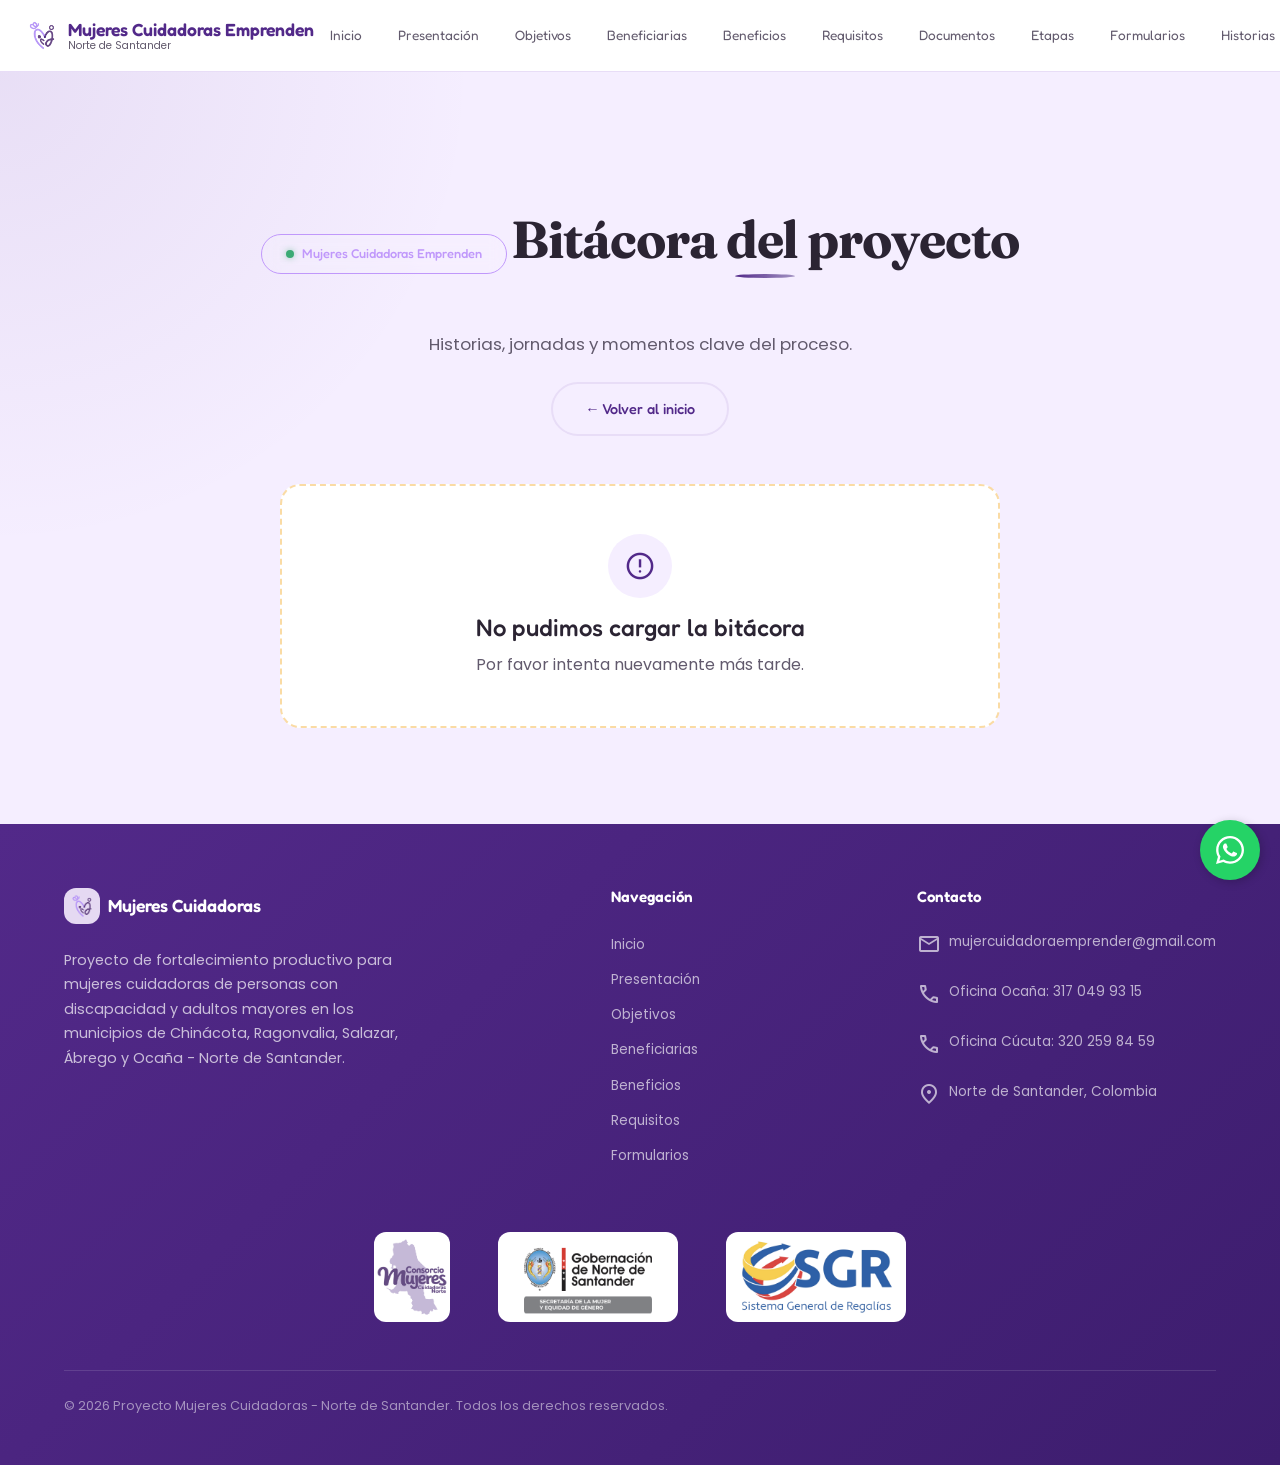
==== bitacora.html @ 0b69288b "wawawa" ====
<!DOCTYPE html>
<html lang="es">

<head>
    <meta charset="UTF-8">
    <meta name="viewport" content="width=device-width, initial-scale=1.0">
    <title>Bitácora del proyecto - Mujeres Cuidadoras Emprenden | Norte de Santander</title>
    <meta name="description"
        content="Bitácora audiovisual del proyecto de fortalecimiento productivo para mujeres cuidadoras en Norte de Santander. Videos, jornadas y momentos clave.">
    <link rel="preconnect" href="https://fonts.googleapis.com">
    <link rel="preconnect" href="https://fonts.gstatic.com" crossorigin>
    <link
        href="https://fonts.googleapis.com/css2?family=Fraunces:wght@100..900&family=Fredoka:wght@300..700&family=Poppins:wght@300;400;500;600;700&display=swap"
        rel="stylesheet">
    <link href="https://fonts.googleapis.com/css2?family=Material+Symbols+Outlined:opsz,wght,FILL,GRAD@24,400,0,0"
        rel="stylesheet" />
    <link rel="stylesheet" href="css/main.css">
</head>

<body>
    <!-- HEADER -->
    <header class="site-header" id="inicio">
        <div class="site-header__inner">
            <a href="index.html#inicio" class="site-header__logo" aria-label="Inicio">
                <img src="img/logo_sin_fondo.png" alt="Logo Mujeres Cuidadoras" class="site-header__logo-icon">
                <span class="site-header__logo-text">Mujeres Cuidadoras Emprenden<small>Norte de
                        Santander</small></span>
            </a>
            <nav class="site-nav" aria-label="Navegación principal">
                <button class="site-nav__toggle" aria-label="Abrir menú" aria-expanded="false">
                    <span class="site-nav__toggle-line"></span>
                    <span class="site-nav__toggle-line"></span>
                    <span class="site-nav__toggle-line"></span>
                </button>
                <ul class="site-nav__list" role="menubar">
                    <li role="none"><a href="index.html#inicio" class="site-nav__link" role="menuitem">Inicio</a></li>
                    <li role="none"><a href="index.html#presentacion" class="site-nav__link"
                            role="menuitem">Presentación</a></li>
                    <li role="none"><a href="index.html#objetivos" class="site-nav__link" role="menuitem">Objetivos</a>
                    </li>
                    <li role="none"><a href="index.html#beneficiarias" class="site-nav__link"
                            role="menuitem">Beneficiarias</a>
                    </li>
                    <li role="none"><a href="index.html#beneficios" class="site-nav__link"
                            role="menuitem">Beneficios</a></li>
                    <li role="none"><a href="index.html#requisitos" class="site-nav__link"
                            role="menuitem">Requisitos</a></li>
                    <li role="none"><a href="index.html#documentos" class="site-nav__link"
                            role="menuitem">Documentos</a></li>
                    <li role="none"><a href="index.html#etapas" class="site-nav__link" role="menuitem">Etapas</a></li>
                    <li role="none"><a href="index.html#formularios" class="site-nav__link"
                            role="menuitem">Formularios</a></li>
                    <li role="none"><a href="index.html#historias" class="site-nav__link" role="menuitem">Historias</a>
                    </li>
                    <li role="none"><a href="bitacora.html" class="site-nav__link" role="menuitem">Bitácora</a></li>
                    <li role="none"><a href="#contacto" class="site-nav__link" role="menuitem">Contacto</a></li>
                </ul>
            </nav>
            <div class="site-nav__overlay" aria-hidden="true"></div>
        </div>
    </header>

    <main>
        <section class="section placeholder-section bitacora-page" id="bitacora" aria-label="Bitácora del proyecto">
            <div class="container">
                <div class="section__header">
                    <span class="hero__badge-2">
                        <span class="hero__badge-dot"></span>
                        Mujeres Cuidadoras Emprenden
                    </span>
                    <h1 class="section__title">Bitácora del proyecto</h1>
                    <p class="section__subtitle">
                        Historias, jornadas y momentos clave del proceso.
                    </p>
                    <div class="bitacora-page__actions">
                        <a href="index.html#bitacora" class="btn btn--secondary">
                            &larr; Volver al inicio
                        </a>
                    </div>
                </div>

                <div class="placeholder-section__container" id="bitacora-proyecto-placeholder" data-media-mode="full"
                    data-media-limit="all" data-media-show-cta="false">
                    <div class="placeholder-section__notice">
                        <span class="placeholder-section__notice-icon">
                            <span class="material-symbols-outlined">assignment</span>
                        </span>
                        <p class="placeholder-section__notice-text">
                            Cargando la bitácora completa del proyecto.
                        </p>
                    </div>
                </div>
            </div>
        </section>
    </main>

    <!-- FOOTER -->
    <footer class="site-footer" id="contacto" aria-label="Contacto e información institucional">
        <div class="container">
            <div class="site-footer__inner">
                <div class="site-footer__brand">
                    <div class="site-footer__logo">
                        <img src="img/logo_sin_fondo.png" alt="Logo Mujeres Cuidadoras" class="site-footer__logo-icon">
                        Mujeres Cuidadoras
                    </div>
                    <p class="site-footer__desc">Proyecto de fortalecimiento productivo para mujeres cuidadoras de
                        personas con discapacidad y adultos mayores en los municipios de Chinácota, Ragonvalia, Salazar,
                        Ábrego y Ocaña - Norte de Santander.</p>
                </div>
                <div class="site-footer__col">
                    <h4>Navegación</h4>
                    <ul class="site-footer__nav-list">
                        <li><a href="index.html#inicio" class="site-footer__nav-link">Inicio</a></li>
                        <li><a href="index.html#presentacion" class="site-footer__nav-link">Presentación</a></li>
                        <li><a href="index.html#objetivos" class="site-footer__nav-link">Objetivos</a></li>
                        <li><a href="index.html#beneficiarias" class="site-footer__nav-link">Beneficiarias</a></li>
                        <li><a href="index.html#beneficios" class="site-footer__nav-link">Beneficios</a></li>
                        <li><a href="index.html#requisitos" class="site-footer__nav-link">Requisitos</a></li>
                        <li><a href="index.html#formularios" class="site-footer__nav-link">Formularios</a></li>
                    </ul>
                </div>
                <div class="site-footer__col">
                    <h4>Contacto</h4>
                    <div class="site-footer__contact-item">
                        <span class="site-footer__contact-icon"><span
                                class="material-symbols-outlined">mail</span></span>
                        <a href="mailto:mujercuidadoraemprender@gmail.com"
                            class="site-footer__nav-link">mujercuidadoraemprender@gmail.com</a>
                    </div>
                    <div class="site-footer__contact-item">
                        <span class="site-footer__contact-icon"><span
                                class="material-symbols-outlined">phone</span></span>
                        <span>Oficina Ocaña: 317 049 93 15</span>
                    </div>
                    <div class="site-footer__contact-item">
                        <span class="site-footer__contact-icon"><span
                                class="material-symbols-outlined">phone</span></span>
                        <span>Oficina Cúcuta: 320 259 84 59</span>
                    </div>
                    <div class="site-footer__contact-item">
                        <span class="site-footer__contact-icon"><span
                                class="material-symbols-outlined">location_on</span></span>
                        <span>Norte de Santander, Colombia</span>
                    </div>
                </div>
            </div>
            <div class="site-footer__logos-bottom">
                <div class="site-footer__logos">
                    <img src="img/logos_2_png-10.png" alt="Logo institucional" class="site-footer__logo-img">
                    <img src="img/Logos_fondo_blancopng-08.png" alt="Logo aliado" class="site-footer__logo-img">
                    <img src="img/Logos_fondo_blancopng-09.png" alt="Logo aliado" class="site-footer__logo-img">
                </div>
            </div>
            <div class="site-footer__bottom">
                <p class="site-footer__copy">&copy; 2026 Proyecto Mujeres Cuidadoras - Norte de Santander. Todos los
                    derechos reservados.</p>
            </div>
        </div>
    </footer>
    <!-- BOTÓN FLOTANTE DE WHATSAPP -->
    <div class="whatsapp-container">
        <div class="whatsapp-options" id="whatsapp-options">
            <a href="https://wa.me/3202598459" target="_blank" rel="noopener noreferrer" class="wa-option">
                <span class="wa-label">Sede Cúcuta</span>
                <div class="wa-icon-small">
                    <svg xmlns="http://www.w3.org/2000/svg" viewBox="0 0 448 512">
                        <path
                            d="M380.9 97.1C339 55.1 283.2 32 223.9 32c-122.4 0-222 99.6-222 222 0 39.1 10.2 77.3 29.6 111L0 480l117.7-30.9c32.4 17.7 68.9 27 106.1 27h.1c122.3 0 224.1-99.6 224.1-222 0-59.3-25.2-115-67.1-157zm-157 341.6c-33.2 0-65.7-8.9-94-25.7l-6.7-4-69.8 18.3L72 359.2l-4.4-7c-18.5-29.4-28.2-63.3-28.2-98.2 0-101.7 82.8-184.5 184.6-184.5 49.3 0 95.6 19.2 130.4 54.1 34.8 34.9 56.2 81.2 56.1 130.5 0 101.8-84.9 184.6-186.6 184.6zm101.2-138.2c-5.5-2.8-32.8-16.2-37.9-18-5.1-1.9-8.8-2.8-12.5 2.8-3.7 5.6-14.3 18-17.6 21.8-3.2 3.7-6.5 4.2-12 1.4-32.6-16.3-54-29.1-75.5-66-5.7-9.8 5.7-9.1 16.3-30.3 1.8-3.7 .9-6.9-.5-9.7-1.4-2.8-12.5-30.1-17.1-41.2-4.5-10.8-9.1-9.3-12.5-9.5-3.2-.2-6.9-.2-10.6-.2-3.7 0-9.7 1.4-14.8 6.9-5.1 5.6-19.4 19-19.4 46.3 0 27.3 19.9 53.7 22.6 57.4 2.8 3.7 39.1 59.7 94.8 83.8 35.2 15.2 49 16.5 66.6 13.9 10.7-1.6 32.8-13.4 37.4-26.4 4.6-13 4.6-24.1 3.2-26.4-1.3-2.5-5-3.9-10.5-6.6z" />
                    </svg>
                </div>
            </a>

            <a href="https://wa.me/3170499315" target="_blank" rel="noopener noreferrer" class="wa-option">
                <span class="wa-label">Sede Ocaña</span>
                <div class="wa-icon-small">
                    <svg xmlns="http://www.w3.org/2000/svg" viewBox="0 0 448 512">
                        <path
                            d="M380.9 97.1C339 55.1 283.2 32 223.9 32c-122.4 0-222 99.6-222 222 0 39.1 10.2 77.3 29.6 111L0 480l117.7-30.9c32.4 17.7 68.9 27 106.1 27h.1c122.3 0 224.1-99.6 224.1-222 0-59.3-25.2-115-67.1-157zm-157 341.6c-33.2 0-65.7-8.9-94-25.7l-6.7-4-69.8 18.3L72 359.2l-4.4-7c-18.5-29.4-28.2-63.3-28.2-98.2 0-101.7 82.8-184.5 184.6-184.5 49.3 0 95.6 19.2 130.4 54.1 34.8 34.9 56.2 81.2 56.1 130.5 0 101.8-84.9 184.6-186.6 184.6zm101.2-138.2c-5.5-2.8-32.8-16.2-37.9-18-5.1-1.9-8.8-2.8-12.5 2.8-3.7 5.6-14.3 18-17.6 21.8-3.2 3.7-6.5 4.2-12 1.4-32.6-16.3-54-29.1-75.5-66-5.7-9.8 5.7-9.1 16.3-30.3 1.8-3.7 .9-6.9-.5-9.7-1.4-2.8-12.5-30.1-17.1-41.2-4.5-10.8-9.1-9.3-12.5-9.5-3.2-.2-6.9-.2-10.6-.2-3.7 0-9.7 1.4-14.8 6.9-5.1 5.6-19.4 19-19.4 46.3 0 27.3 19.9 53.7 22.6 57.4 2.8 3.7 39.1 59.7 94.8 83.8 35.2 15.2 49 16.5 66.6 13.9 10.7-1.6 32.8-13.4 37.4-26.4 4.6-13 4.6-24.1 3.2-26.4-1.3-2.5-5-3.9-10.5-6.6z" />
                    </svg>
                </div>
            </a>
        </div>

        <button id="whatsapp-toggle" class="whatsapp-btn" aria-label="Abrir opciones de WhatsApp">
            <svg id="wa-main-icon" xmlns="http://www.w3.org/2000/svg" viewBox="0 0 448 512">
                <path
                    d="M380.9 97.1C339 55.1 283.2 32 223.9 32c-122.4 0-222 99.6-222 222 0 39.1 10.2 77.3 29.6 111L0 480l117.7-30.9c32.4 17.7 68.9 27 106.1 27h.1c122.3 0 224.1-99.6 224.1-222 0-59.3-25.2-115-67.1-157zm-157 341.6c-33.2 0-65.7-8.9-94-25.7l-6.7-4-69.8 18.3L72 359.2l-4.4-7c-18.5-29.4-28.2-63.3-28.2-98.2 0-101.7 82.8-184.5 184.6-184.5 49.3 0 95.6 19.2 130.4 54.1 34.8 34.9 56.2 81.2 56.1 130.5 0 101.8-84.9 184.6-186.6 184.6zm101.2-138.2c-5.5-2.8-32.8-16.2-37.9-18-5.1-1.9-8.8-2.8-12.5 2.8-3.7 5.6-14.3 18-17.6 21.8-3.2 3.7-6.5 4.2-12 1.4-32.6-16.3-54-29.1-75.5-66-5.7-9.8 5.7-9.1 16.3-30.3 1.8-3.7 .9-6.9-.5-9.7-1.4-2.8-12.5-30.1-17.1-41.2-4.5-10.8-9.1-9.3-12.5-9.5-3.2-.2-6.9-.2-10.6-.2-3.7 0-9.7 1.4-14.8 6.9-5.1 5.6-19.4 19-19.4 46.3 0 27.3 19.9 53.7 22.6 57.4 2.8 3.7 39.1 59.7 94.8 83.8 35.2 15.2 49 16.5 66.6 13.9 10.7-1.6 32.8-13.4 37.4-26.4 4.6-13 4.6-24.1 3.2-26.4-1.3-2.5-5-3.9-10.5-6.6z" />
            </svg>
            <span class="material-symbols-outlined" id="wa-close-icon" style="display: none;">close</span>
        </button>
    </div>

    <script type="module" src="js/main.js"></script>
</body>

</html>
---- css/main.css ----
/* ============================================
   MAIN.CSS
   Archivo índice - solo importaciones
   ============================================ */

@import url('./variables.css');
@import url('./fonts.css');
@import url('./reset.css');
@import url('./layout.css');
@import url('./header.css');
@import url('./hero.css');
@import url('./sections.css');
@import url('./cards.css');
@import url('./tables.css');
@import url('./buttons.css');
@import url('./placeholders.css');
@import url('./formularios.css');
@import url('./footer.css');
@import url('./whatsapp.css');
@import url('./media-cuidadora.css');
@import url('./responsive.css');
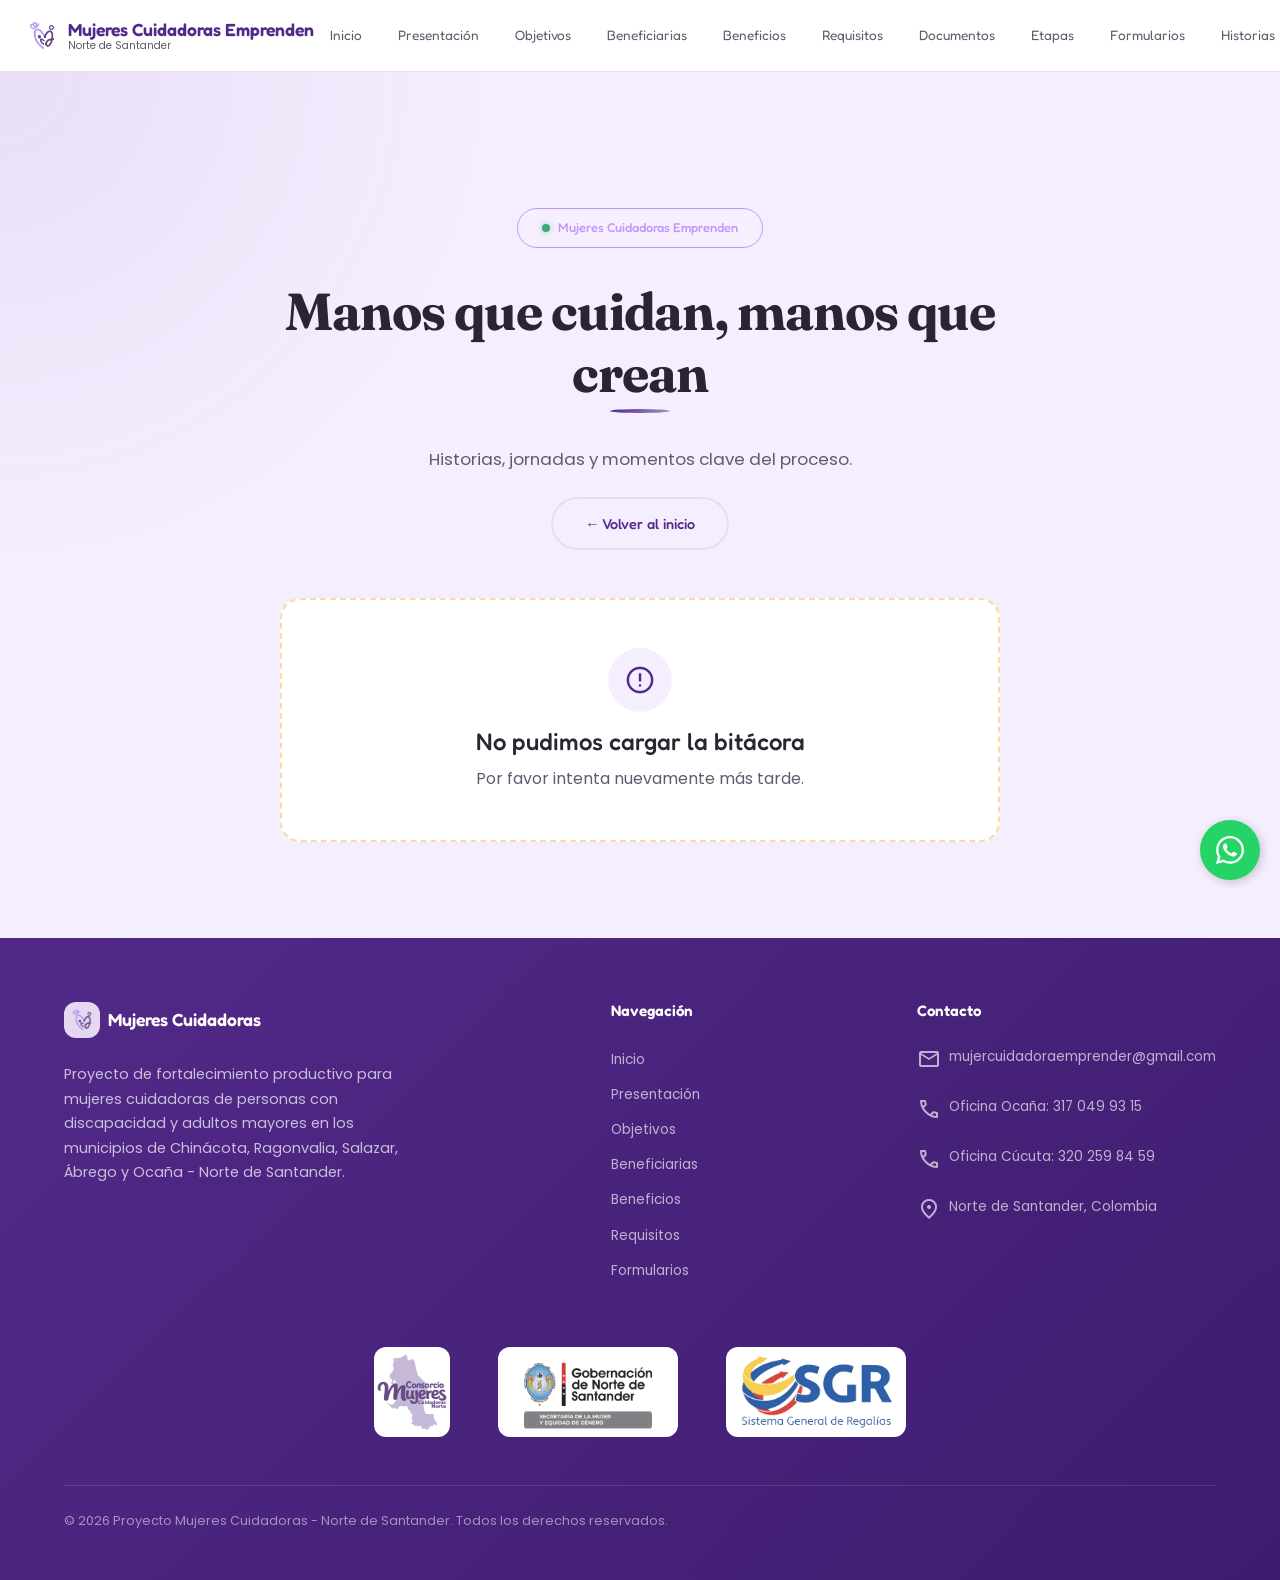
==== commit 7362c246: "wawawawa" ====
--- a/bitacora.html
+++ b/bitacora.html
@@ -68,7 +68,7 @@
                         <span class="hero__badge-dot"></span>
                         Mujeres Cuidadoras Emprenden
                     </span>
-                    <h1 class="section__title">Bitácora del proyecto</h1>
+                    <h1 class="section__title">Manos que cuidan, manos que crean</h1>
                     <p class="section__subtitle">
                         Historias, jornadas y momentos clave del proceso.
                     </p>
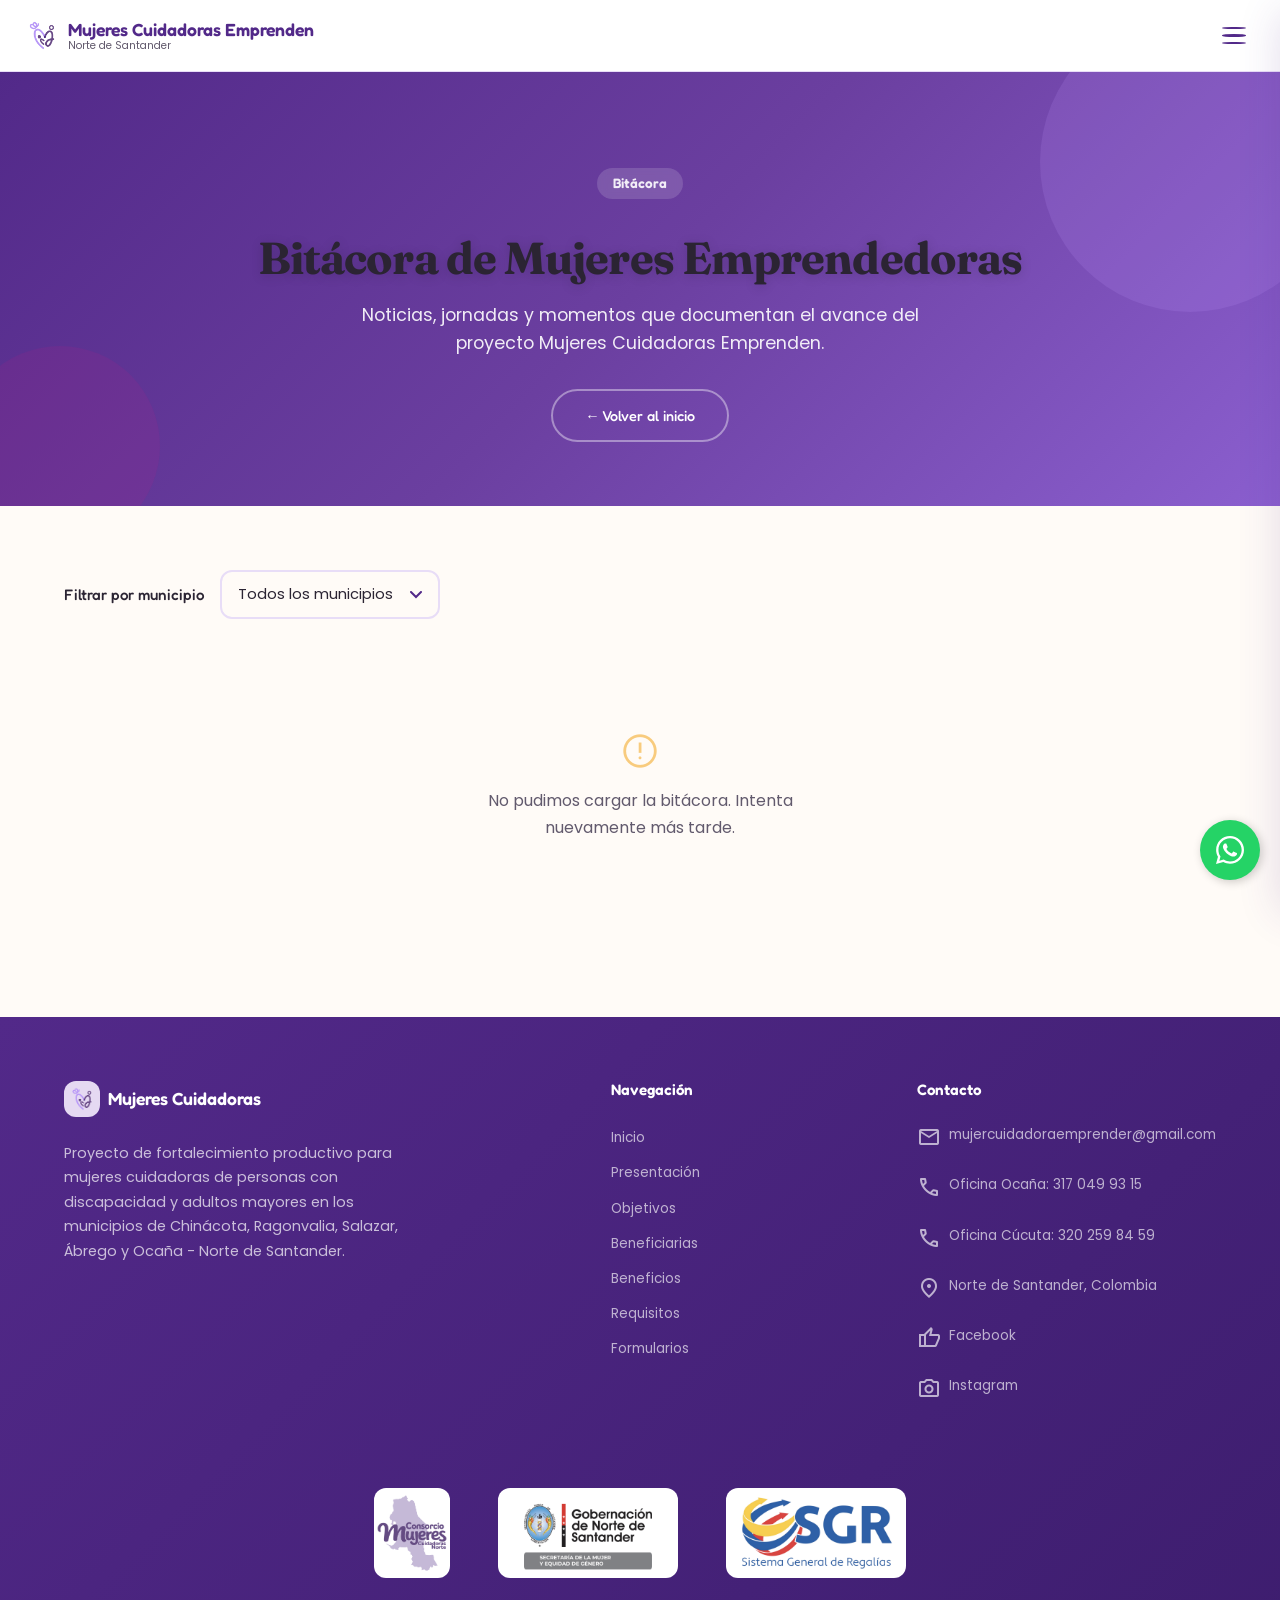
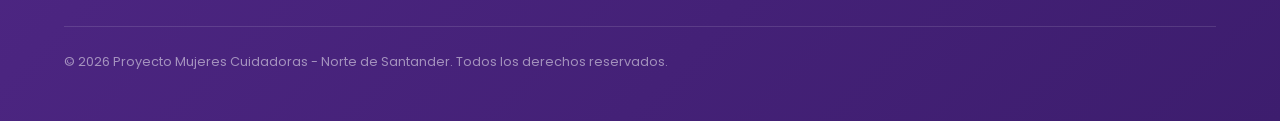
==== commit 0805f18e: "redes" ====
--- a/bitacora.html
+++ b/bitacora.html
@@ -4,9 +4,9 @@
 <head>
     <meta charset="UTF-8">
     <meta name="viewport" content="width=device-width, initial-scale=1.0">
-    <title>Bitácora del proyecto - Mujeres Cuidadoras Emprenden | Norte de Santander</title>
+    <title>Bitácora de Mujeres Emprendedoras - Mujeres Cuidadoras Emprenden | Norte de Santander</title>
     <meta name="description"
-        content="Bitácora audiovisual del proyecto de fortalecimiento productivo para mujeres cuidadoras en Norte de Santander. Videos, jornadas y momentos clave.">
+        content="Bitácora del proyecto de fortalecimiento productivo para mujeres cuidadoras en Norte de Santander. Noticias, jornadas y momentos del avance del proyecto.">
     <link rel="preconnect" href="https://fonts.googleapis.com">
     <link rel="preconnect" href="https://fonts.gstatic.com" crossorigin>
     <link
@@ -52,8 +52,9 @@
                             role="menuitem">Formularios</a></li>
                     <li role="none"><a href="index.html#historias" class="site-nav__link" role="menuitem">Historias</a>
                     </li>
-                    <li role="none"><a href="bitacora.html" class="site-nav__link" role="menuitem">Bitácora</a></li>
-                    <li role="none"><a href="#contacto" class="site-nav__link" role="menuitem">Contacto</a></li>
+                    <li role="none"><a href="manos-que-cuidan.html" class="site-nav__link" role="menuitem">Manos que cuidan</a></li>
+                    <li role="none"><a href="bitacora.html" class="site-nav__link site-nav__link--active" role="menuitem">Bitácora</a></li>
+                    <li role="none"><a href="index.html#contacto" class="site-nav__link" role="menuitem">Contacto</a></li>
                 </ul>
             </nav>
             <div class="site-nav__overlay" aria-hidden="true"></div>
@@ -61,34 +62,35 @@
     </header>
 
     <main>
-        <section class="section placeholder-section bitacora-page" id="bitacora" aria-label="Bitácora del proyecto">
+        <!-- HERO -->
+        <section class="bitacora-hero" aria-label="Encabezado de Bitácora">
             <div class="container">
-                <div class="section__header">
-                    <span class="hero__badge-2">
-                        <span class="hero__badge-dot"></span>
-                        Mujeres Cuidadoras Emprenden
-                    </span>
-                    <h1 class="section__title">Manos que cuidan, manos que crean</h1>
-                    <p class="section__subtitle">
-                        Historias, jornadas y momentos clave del proceso.
-                    </p>
-                    <div class="bitacora-page__actions">
-                        <a href="index.html#bitacora" class="btn btn--secondary">
-                            &larr; Volver al inicio
-                        </a>
-                    </div>
-                </div>
-
-                <div class="placeholder-section__container" id="bitacora-proyecto-placeholder" data-media-mode="full"
-                    data-media-limit="all" data-media-show-cta="false">
-                    <div class="placeholder-section__notice">
-                        <span class="placeholder-section__notice-icon">
-                            <span class="material-symbols-outlined">assignment</span>
-                        </span>
-                        <p class="placeholder-section__notice-text">
-                            Cargando la bitácora completa del proyecto.
-                        </p>
-                    </div>
+                <span class="section-kicker">Bitácora</span>
+                <h1>Bitácora de Mujeres Emprendedoras</h1>
+                <p>
+                    Noticias, jornadas y momentos que documentan el avance del proyecto Mujeres Cuidadoras Emprenden.
+                </p>
+                <a href="index.html#inicio" class="btn btn--secondary">
+                    &larr; Volver al inicio
+                </a>
+            </div>
+        </section>
+
+        <!-- CONTENIDO PRINCIPAL -->
+        <section class="bitacora-page-section" aria-label="Noticias de la Bitácora">
+            <div class="container">
+                <div class="bitacora-toolbar">
+                    <label for="bitacora-municipio-filter">
+                        Filtrar por municipio
+                    </label>
+
+                    <select id="bitacora-municipio-filter">
+                        <option value="all">Todos los municipios</option>
+                    </select>
+                </div>
+
+                <div id="bitacora-grid" class="bitacora-grid">
+                    <p class="bitacora-status">Cargando bitácora...</p>
                 </div>
             </div>
         </section>
@@ -141,6 +143,16 @@
                         <span class="site-footer__contact-icon"><span
                                 class="material-symbols-outlined">location_on</span></span>
                         <span>Norte de Santander, Colombia</span>
+                    </div>
+                    <div class="site-footer__contact-item">
+                        <span class="site-footer__contact-icon"><span
+                                class="material-symbols-outlined">thumb_up</span></span>
+                        <a href="https://www.facebook.com/profile.php?id=61567446975775" target="_blank" rel="noopener noreferrer" class="site-footer__nav-link">Facebook</a>
+                    </div>
+                    <div class="site-footer__contact-item">
+                        <span class="site-footer__contact-icon"><span
+                                class="material-symbols-outlined">photo_camera</span></span>
+                        <a href="https://www.instagram.com/mujerescuidadorasemprenden?igsh=MXdveDE2bzlyajhkMQ%3D%3D&utm_source=qr" target="_blank" rel="noopener noreferrer" class="site-footer__nav-link">Instagram</a>
                     </div>
                 </div>
             </div>
--- a/css/main.css
+++ b/css/main.css
@@ -18,4 +18,5 @@
 @import url('./footer.css');
 @import url('./whatsapp.css');
 @import url('./media-cuidadora.css');
+@import url('./bitacora.css');
 @import url('./responsive.css');
